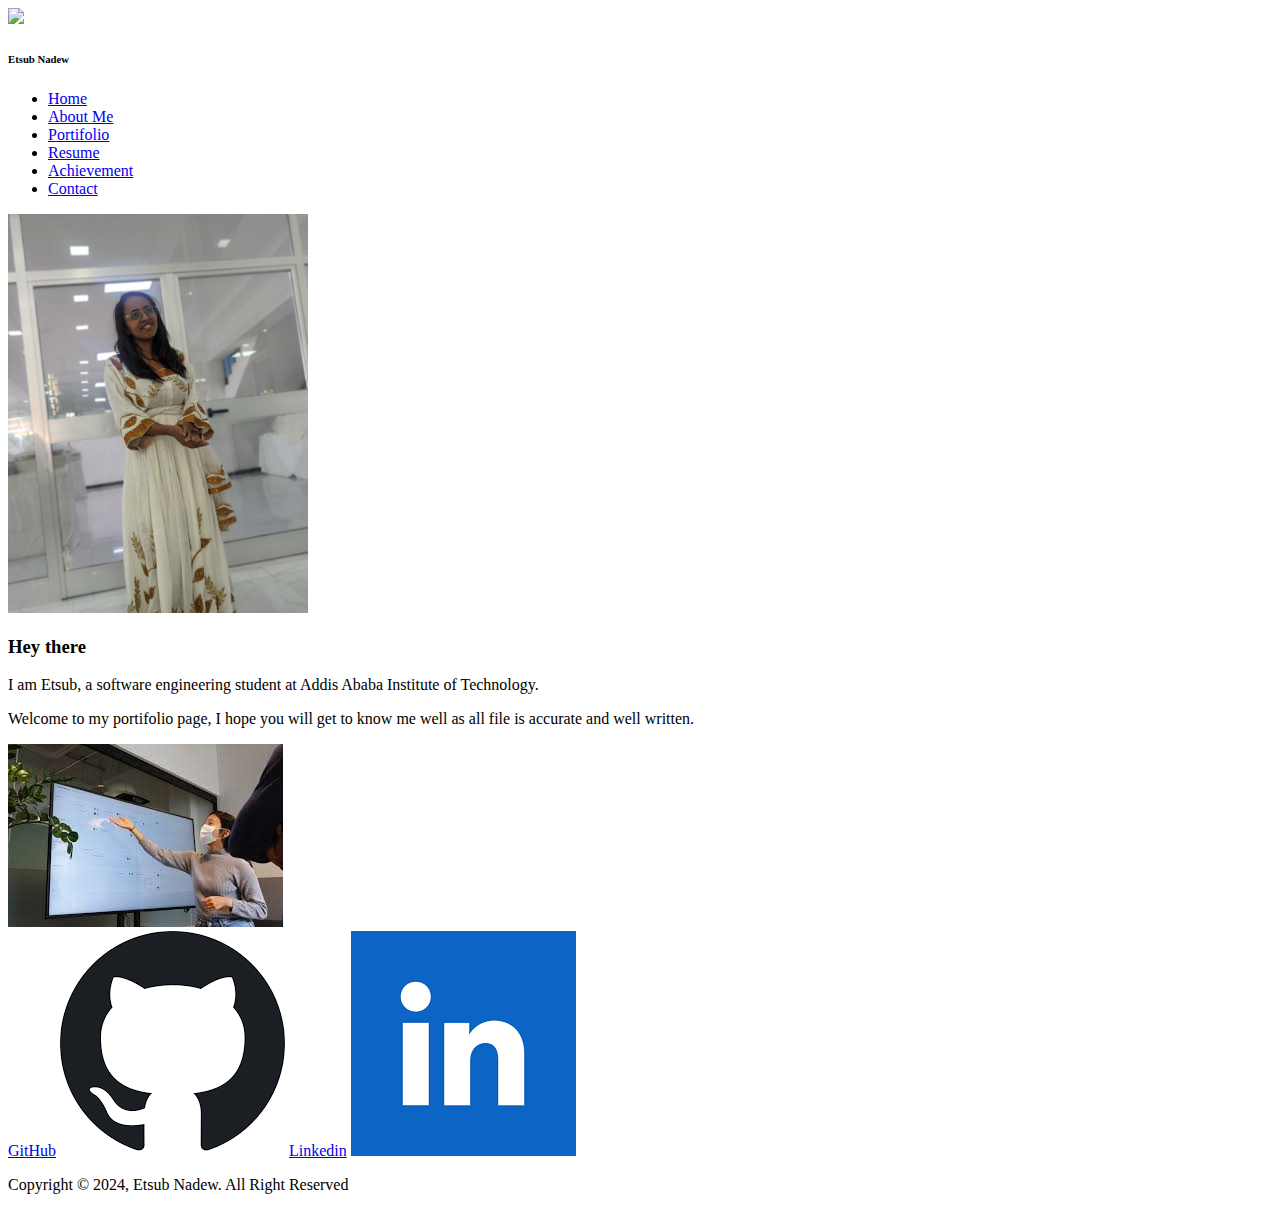
==== src/index.html @ 9568e76a "This is my portifolio's html code" ====
<!DOCTYPE html>
<html lang="en">
  <head>
    <meta charset="UTF-8" />
    <meta name="viewport" content="width=device-width, initial-scale=1.0" />
    <title>Home</title>
  </head>
  <body>
    <div>
      <header>
        <div>
          <img src="images\logo.JPG" />
          <h6>Etsub Nadew</h6>
        </div>
        <nav>
          <ul>
            <li><a href="index.html">Home</a></li>
            <li><a href="AboutMe.html">About Me</a></li>
            <li><a href="Portifolio.html">Portifolio</a></li>
            <li><a href="Resume.html">Resume</a></li>
            <li><a href="Achievement.html">Achievement</a></li>
            <li><a href="Contact.html">Contact</a></li>
          </ul>
        </nav>
      </header>
      <section>
        <main>
          <div>
            <img src="images/onhome.jpg" alt="My_picture" width="300px" />
            <h3>Hey there</h3>
            <p>
              I am Etsub, a software engineering student at Addis Ababa
              Institute of Technology.
            </p>
          </div>
          <div>
            <p>
              Welcome to my portifolio page, I hope you will get to know me well
              as all file is accurate and well written.
            </p>
            <img src="images/demo.jpg" alt="presenting_demo" />
          </div>
        </main>
      </section>

      <footer>
        <div class="footer-container">
          <div class="footer-section">
            <a href="https://github.com/etsuba19">GitHub</a>
            <img src="images/github.png" alt="github logo" />
            <a href="https://www.linkedin.com/in/etsub-nadew-a70870319/"
              >Linkedin</a
            >
            <img src="images/linkedin.png" alt="linkedin logo" />
          </div>

          <div class="footer-section">
            <p>Copyright &#169; 2024, Etsub Nadew. All Right Reserved</p>
          </div>
        </div>
      </footer>
    </div>
  </body>
</html>
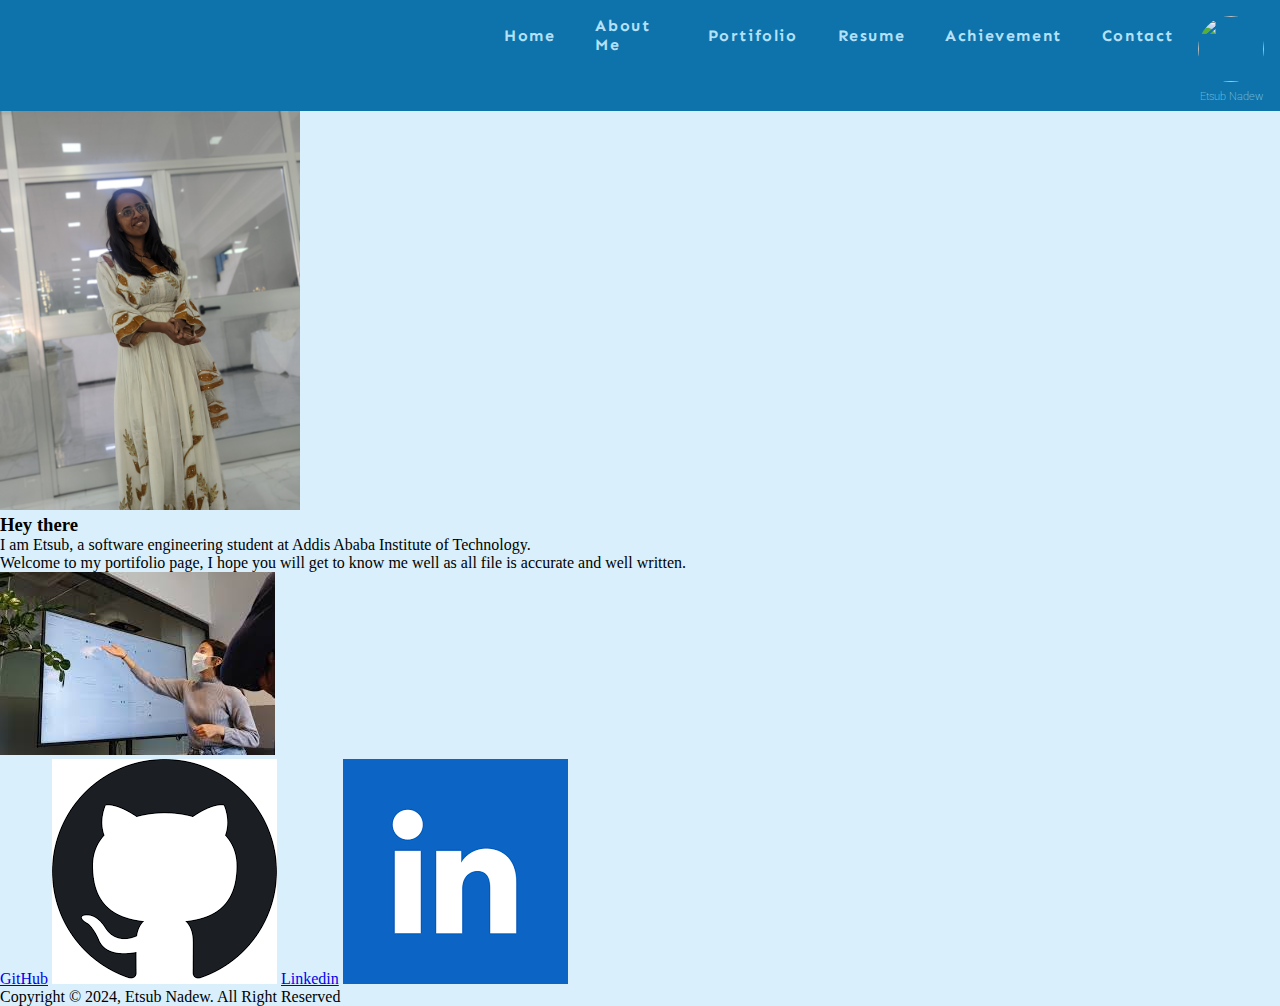
==== commit d480bc63: "style: style header" ====
--- a/src/index.html
+++ b/src/index.html
@@ -3,15 +3,17 @@
   <head>
     <meta charset="UTF-8" />
     <meta name="viewport" content="width=device-width, initial-scale=1.0" />
+    <link rel="stylesheet" href="../src/styles/style.css" />
+    <link
+      href="https://fonts.googleapis.com/css?family=Roboto"
+      rel="stylesheet"
+    />
+    <link href="https://fonts.googleapis.com/css?family=Sen" rel="stylesheet" />
     <title>Home</title>
   </head>
   <body>
     <div>
-      <header>
-        <div>
-          <img src="images\logo.JPG" />
-          <h6>Etsub Nadew</h6>
-        </div>
+      <header class="header">
         <nav>
           <ul>
             <li><a href="index.html">Home</a></li>
@@ -22,6 +24,10 @@
             <li><a href="Contact.html">Contact</a></li>
           </ul>
         </nav>
+        <div class="logo">
+          <img class="logo-img" src="images\logo.JPG" />
+          <h6>Etsub Nadew</h6>
+        </div>
       </header>
       <section>
         <main>
--- a/src/styles/style.css
+++ b/src/styles/style.css
@@ -0,0 +1,64 @@
+* {
+  /* width: 100%; */
+  margin: 0;
+  padding: 0;
+}
+body {
+  background: #d9f0fc;
+}
+
+header {
+  background: #0e73aa;
+  /* width: 100%; */
+}
+
+.header {
+  display: flex;
+  justify-content: space-between;
+}
+
+.logo {
+  align-items: center;
+  /* margin: 0.3rem; */
+  padding: 0.5rem 0.5rem 0 0;
+}
+
+.logo-img {
+  width: 4.125rem;
+  height: 4.125rem;
+  border-radius: 50%;
+  padding: 0.5rem;
+}
+.logo h6 {
+  text-align: center;
+  padding: 0 0.5rem 0.5rem 0.5rem;
+  font-family: roboto;
+  color: #b3e1f9;
+  font-weight: lighter;
+}
+nav {
+  align-items: center;
+  justify-content: center;
+  padding-left: 30rem;
+}
+nav ul {
+  padding-bottom: 2rem;
+  display: flex;
+
+  justify-content: space-around;
+  align-items: center;
+}
+
+nav ul li {
+  list-style: none;
+  padding-left: 0.5rem;
+  margin: 1rem;
+}
+nav ul li a {
+  text-decoration: none;
+  font-family: sen;
+  color: #b3e1f9;
+  font-weight: bold;
+  letter-spacing: 0.1rem;
+  /* align-items: end; */
+}
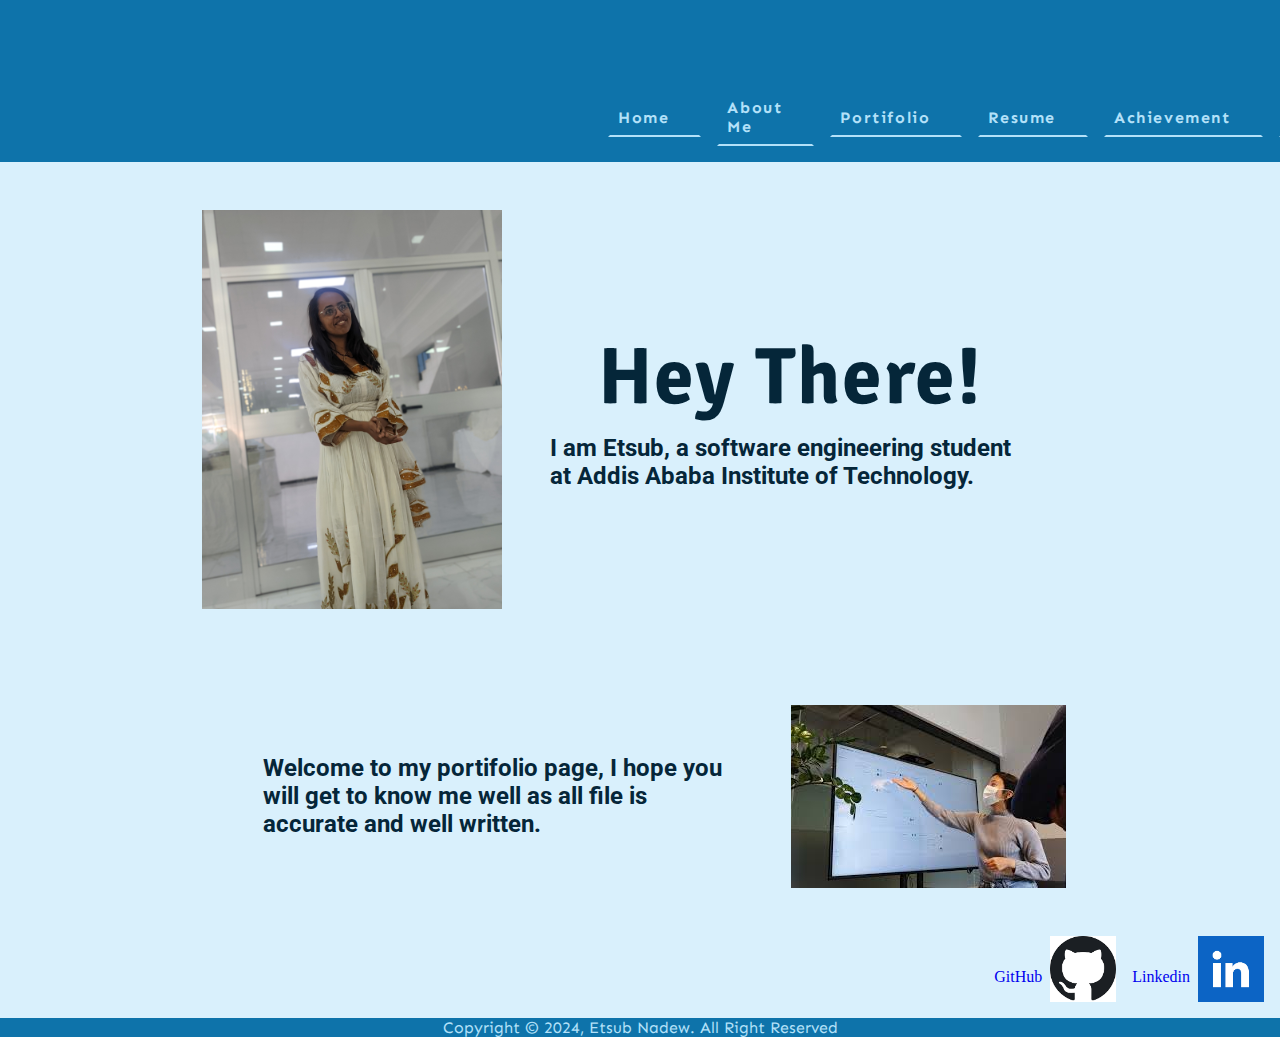
==== commit dc2ba680: "style: style nav" ====
--- a/src/index.html
+++ b/src/index.html
@@ -9,6 +9,11 @@
       rel="stylesheet"
     />
     <link href="https://fonts.googleapis.com/css?family=Sen" rel="stylesheet" />
+    <link
+      href="https://fonts.googleapis.com/css?family=Signika Negative"
+      rel="stylesheet"
+    />
+
     <title>Home</title>
   </head>
   <body>
@@ -30,17 +35,24 @@
         </div>
       </header>
       <section>
-        <main>
-          <div>
-            <img src="images/onhome.jpg" alt="My_picture" width="300px" />
-            <h3>Hey there</h3>
-            <p>
-              I am Etsub, a software engineering student at Addis Ababa
-              Institute of Technology.
-            </p>
+        <main class="main-home">
+          <div class="home">
+            <img
+              class="home-img"
+              src="images/onhome.jpg"
+              alt="My_picture"
+              width="300px"
+            />
+            <div class="note">
+              <h3 class="intro">Hey There!</h3>
+              <p>
+                I am Etsub, a software engineering student at Addis Ababa
+                Institute of Technology.
+              </p>
+            </div>
           </div>
-          <div>
-            <p>
+          <div class="home">
+            <p class="note">
               Welcome to my portifolio page, I hope you will get to know me well
               as all file is accurate and well written.
             </p>
@@ -53,14 +65,18 @@
         <div class="footer-container">
           <div class="footer-section">
             <a href="https://github.com/etsuba19">GitHub</a>
-            <img src="images/github.png" alt="github logo" />
+            <img class="foot-logo" src="images/github.png" alt="github logo" />
             <a href="https://www.linkedin.com/in/etsub-nadew-a70870319/"
               >Linkedin</a
             >
-            <img src="images/linkedin.png" alt="linkedin logo" />
+            <img
+              class="foot-logo"
+              src="images/linkedin.png"
+              alt="linkedin logo"
+            />
           </div>
 
-          <div class="footer-section">
+          <div class="footer-cpright">
             <p>Copyright &#169; 2024, Etsub Nadew. All Right Reserved</p>
           </div>
         </div>
--- a/src/styles/style.css
+++ b/src/styles/style.css
@@ -6,6 +6,7 @@
 body {
   background: #d9f0fc;
 }
+
 
 header {
   background: #0e73aa;
@@ -32,33 +33,114 @@
 .logo h6 {
   text-align: center;
   padding: 0 0.5rem 0.5rem 0.5rem;
-  font-family: roboto;
+  font-family: Roboto;
   color: #b3e1f9;
   font-weight: lighter;
 }
 nav {
   align-items: center;
   justify-content: center;
-  padding-left: 30rem;
+  padding-left: 37rem;
 }
 nav ul {
   padding-bottom: 2rem;
   display: flex;
-
   justify-content: space-around;
   align-items: center;
+  padding-top: 4.5rem;
+  padding-bottom: 0;
 }
 
 nav ul li {
   list-style: none;
   padding-left: 0.5rem;
   margin: 1rem;
+  padding: 0.5rem;
+  border: 2px solid transparent;
+  border-bottom: 2px solid #b3e1f9;
+  margin-right: 0px;
+  padding-right: 30px;
+  transition: border 0.3s ease;
 }
 nav ul li a {
   text-decoration: none;
-  font-family: sen;
+  font-family: Sen;
   color: #b3e1f9;
   font-weight: bold;
   letter-spacing: 0.1rem;
   /* align-items: end; */
 }
+
+nav ul li:hover,
+nav ul li:active {
+  color: #b3e1f9;
+  border-top: 2px solid #b3e1f9;
+  border-left: 2px solid #b3e1f9;
+  border-right: 2px solid #b3e1f9;
+  border-bottom: 2px solid transparent;
+  transform: scale(1.2);
+  text-shadow: none;
+}
+nav ul li:hover::after,
+nav ul li:active::after {
+  border-top: 2px solid #b3e1f9;
+  border-left: 2px solid #b3e1f9;
+  border-right: 2px solid #b3e1f9;
+  border-bottom: 2px solid transparent;
+  transform: scale(1.2);
+}
+.home {
+  display: flex;
+  /* flex-direction: column; */
+  justify-content: center;
+  align-items: center;
+  padding: 3rem;
+}
+.intro {
+  text-align: center;
+  letter-spacing: 0.1rem;
+  padding-bottom: 0.5rem;
+  font-size: 5rem;
+  font-family: Signika Negative;
+}
+.heads{
+  text-align: center;
+  letter-spacing: 0.1rem;
+  padding-bottom: 0.5rem;
+  font-size: 3rem;
+  font-family: Signika Negative;
+}
+.note {
+  padding: 3rem;
+  max-width: 30rem;
+  font-family: Roboto;
+  font-weight: bold;
+  color: #052639;
+  font-size: 1.5rem;
+}
+
+.footer-section {
+  display: flex;
+  justify-content: end;
+  align-content: space-between;
+  align-items: center;
+  /* padding: 1rem; */
+}
+.footer-cpright {
+  display: flex;
+  justify-content: center;
+  background-color: #0e73aa;
+  color: #b3e1f9;
+  font-family: Sen;
+}
+.foot-logo {
+  width: 4.125rem;
+  height: 4.125rem;
+  padding-right: 1rem;
+  padding-bottom: 1rem;
+}
+.footer-section a {
+  text-decoration: none;
+  padding-right: 0.5rem;
+}
+
